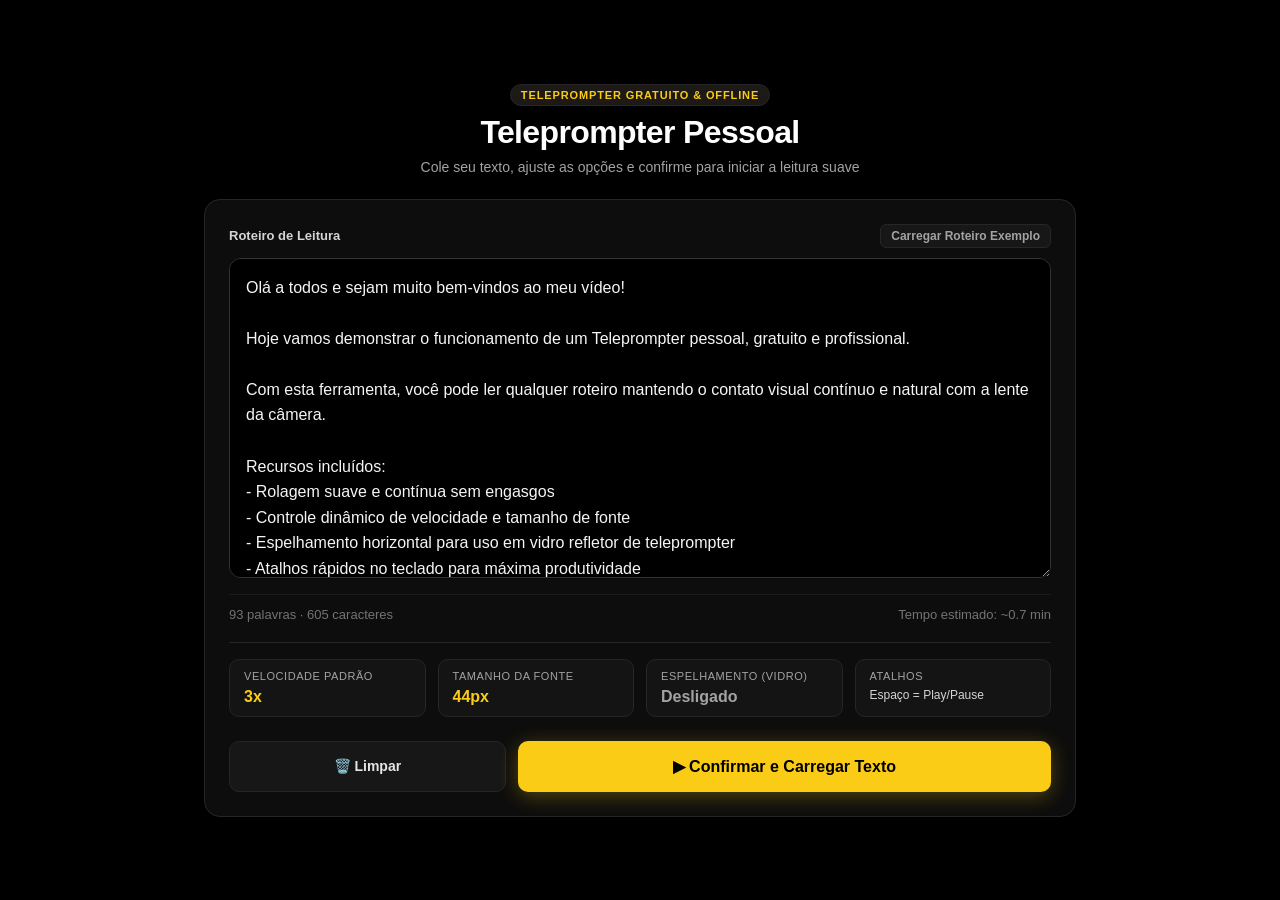
==== public/teleprompter.html @ 2d66cec2 "feat: initialize teleprompter application Set up the project structure, including React, Tailwind CS" ====
<!DOCTYPE html>
<html lang="pt-BR">
<head>
  <meta charset="UTF-8">
  <meta name="viewport" content="width=device-width, initial-scale=1.0">
  <title>Teleprompter Pessoal e Gratuito</title>
  <style>
    * {
      box-sizing: border-box;
      margin: 0;
      padding: 0;
    }
    body {
      background-color: #000000;
      color: #ffffff;
      font-family: -apple-system, BlinkMacSystemFont, "Segoe UI", Roboto, Helvetica, Arial, sans-serif;
      overflow-x: hidden;
      min-height: 100vh;
      -webkit-font-smoothing: antialiased;
      -moz-osx-font-smoothing: grayscale;
    }
    
    /* 1. Tela de Configuração */
    #setup-screen {
      display: flex;
      flex-direction: column;
      align-items: center;
      justify-content: center;
      min-height: 100vh;
      padding: 24px;
      max-width: 920px;
      margin: 0 auto;
    }
    .header-box {
      text-align: center;
      margin-bottom: 24px;
      width: 100%;
    }
    .badge {
      display: inline-block;
      font-size: 11px;
      letter-spacing: 0.08em;
      text-transform: uppercase;
      color: #facc15;
      font-weight: 700;
      margin-bottom: 8px;
      background: #1c1917;
      padding: 4px 10px;
      border-radius: 9999px;
      border: 1px solid #292524;
    }
    h1 {
      font-size: 32px;
      font-weight: 800;
      letter-spacing: -0.02em;
      margin-bottom: 8px;
      color: #ffffff;
    }
    p.subtitle {
      font-size: 14px;
      color: #a3a3a3;
    }
    .editor-card {
      width: 100%;
      background: #0d0d0d;
      border: 1px solid #262626;
      border-radius: 16px;
      padding: 24px;
      box-shadow: 0 20px 40px rgba(0,0,0,0.8);
    }
    .textarea-label-row {
      display: flex;
      justify-content: space-between;
      align-items: center;
      margin-bottom: 10px;
    }
    label {
      font-size: 13px;
      font-weight: 600;
      color: #d4d4d4;
    }
    .sample-btn {
      background: #171717;
      color: #a3a3a3;
      border: 1px solid #262626;
      padding: 4px 10px;
      border-radius: 6px;
      font-size: 12px;
      cursor: pointer;
    }
    .sample-btn:hover {
      color: #ffffff;
      background: #262626;
    }
    textarea {
      width: 100%;
      height: 320px;
      background: #000000;
      color: #f5f5f5;
      border: 1px solid #333333;
      border-radius: 12px;
      padding: 16px;
      font-size: 16px;
      line-height: 1.6;
      resize: vertical;
      outline: none;
      font-family: inherit;
    }
    textarea:focus {
      border-color: #facc15;
    }
    .meta-bar {
      display: flex;
      justify-content: space-between;
      align-items: center;
      margin-top: 12px;
      padding-top: 12px;
      border-top: 1px solid #1c1c1c;
      font-size: 13px;
      color: #737373;
    }
    .options-row {
      display: grid;
      grid-template-columns: repeat(auto-fit, minmax(180px, 1fr));
      gap: 12px;
      margin-top: 20px;
      padding-top: 16px;
      border-top: 1px solid #262626;
    }
    .opt-box {
      background: #141414;
      border: 1px solid #262626;
      border-radius: 10px;
      padding: 10px 14px;
      display: flex;
      flex-direction: column;
      gap: 6px;
    }
    .opt-label {
      font-size: 11px;
      color: #a3a3a3;
      text-transform: uppercase;
      letter-spacing: 0.05em;
    }
    .btn-row {
      display: flex;
      gap: 12px;
      margin-top: 24px;
      flex-wrap: wrap;
    }
    button {
      cursor: pointer;
      font-family: inherit;
      font-weight: 600;
      border-radius: 10px;
      transition: all 0.15s ease;
      display: inline-flex;
      align-items: center;
      justify-content: center;
      gap: 8px;
    }
    .btn-primary {
      background: #facc15;
      color: #000000;
      border: none;
      padding: 16px 32px;
      font-size: 16px;
      font-weight: 700;
      flex: 2;
      min-width: 240px;
      box-shadow: 0 4px 20px rgba(250, 204, 21, 0.3);
    }
    .btn-primary:hover {
      background: #eab308;
      transform: translateY(-1px);
    }
    .btn-secondary {
      background: #171717;
      color: #e5e5e5;
      border: 1px solid #262626;
      padding: 14px 20px;
      font-size: 14px;
      flex: 1;
    }
    .btn-secondary:hover {
      background: #262626;
      color: #ffffff;
    }

    /* 2. Tela de Leitura */
    #prompter-screen {
      display: none;
      position: fixed;
      inset: 0;
      background: #000000;
      overflow-y: scroll;
      overflow-x: hidden;
      scroll-behavior: auto;
    }
    #prompter-screen::-webkit-scrollbar {
      display: none;
    }
    #prompter-screen {
      -ms-overflow-style: none;
      scrollbar-width: none;
    }

    /* Conteúdo do Texto */
    #prompter-container {
      max-width: 840px;
      margin: 0 auto;
      padding: 38vh 24px 60vh 24px;
      transition: transform 0.2s ease;
      will-change: transform;
      text-align: center;
    }
    #prompter-text {
      white-space: pre-wrap;
      word-break: break-word;
      line-height: 1.6;
      font-weight: 700;
      color: #ffffff;
    }

    /* Espelhamento Horizontal */
    .mirror-x {
      transform: scaleX(-1);
    }

    /* Linha Guia de Olhar */
    #eye-guide {
      position: fixed;
      top: 36%;
      left: 0;
      right: 0;
      height: 48px;
      pointer-events: none;
      border-top: 2px dashed rgba(250, 204, 21, 0.4);
      border-bottom: 2px dashed rgba(250, 204, 21, 0.4);
      background: rgba(250, 204, 21, 0.05);
      z-index: 40;
      display: flex;
      align-items: center;
      justify-content: space-between;
      padding: 0 20px;
    }
    .guide-marker {
      color: #facc15;
      font-size: 18px;
      font-weight: 900;
      opacity: 0.85;
    }

    /* Painel de Controles HUD Flutuante */
    #hud-panel {
      position: fixed;
      bottom: 24px;
      left: 50%;
      transform: translateX(-50%);
      background: rgba(18, 18, 18, 0.94);
      backdrop-filter: blur(16px);
      border: 1px solid rgba(255, 255, 255, 0.15);
      border-radius: 9999px;
      padding: 8px 16px;
      display: flex;
      align-items: center;
      gap: 12px;
      z-index: 50;
      box-shadow: 0 16px 40px rgba(0, 0, 0, 0.85);
      transition: opacity 0.25s ease, transform 0.25s ease;
      max-width: 95vw;
      overflow-x: auto;
    }
    #hud-panel.hidden {
      opacity: 0;
      transform: translate(-50%, 60px);
      pointer-events: none;
    }

    .hud-btn {
      background: #262626;
      color: #ffffff;
      border: 1px solid #404040;
      padding: 8px 14px;
      border-radius: 9999px;
      font-size: 13px;
      font-weight: 600;
      white-space: nowrap;
    }
    .hud-btn:hover {
      background: #333333;
    }
    .hud-btn.active {
      background: #facc15;
      color: #000000;
      border-color: #facc15;
    }
    .hud-btn-main {
      background: #facc15;
      color: #000000;
      border: none;
      padding: 10px 22px;
      border-radius: 9999px;
      font-size: 15px;
      font-weight: 700;
      box-shadow: 0 2px 10px rgba(250, 204, 21, 0.3);
    }
    .hud-btn-main:hover {
      background: #eab308;
    }

    .control-group {
      display: flex;
      align-items: center;
      gap: 8px;
      padding: 0 8px;
      border-left: 1px solid #333333;
    }
    .control-label {
      font-size: 11px;
      text-transform: uppercase;
      letter-spacing: 0.05em;
      color: #a3a3a3;
      white-space: nowrap;
    }
    input[type=range] {
      accent-color: #facc15;
      cursor: pointer;
      height: 6px;
      border-radius: 3px;
      background: #333;
      outline: none;
    }
    .val-display {
      font-size: 12px;
      font-variant-numeric: tabular-nums;
      color: #facc15;
      font-weight: 700;
      min-width: 32px;
    }

    /* Top Utility Buttons */
    #exit-btn {
      position: fixed;
      top: 16px;
      left: 16px;
      background: rgba(23, 23, 23, 0.85);
      border: 1px solid rgba(255, 255, 255, 0.15);
      color: #ffffff;
      padding: 8px 16px;
      border-radius: 8px;
      font-size: 13px;
      z-index: 60;
      backdrop-filter: blur(8px);
    }
    #exit-btn:hover {
      background: #dc2626;
      border-color: #ef4444;
    }

    #toggle-hud-btn {
      position: fixed;
      top: 16px;
      right: 16px;
      background: rgba(23, 23, 23, 0.85);
      border: 1px solid rgba(255, 255, 255, 0.15);
      color: #ffffff;
      padding: 8px 14px;
      border-radius: 8px;
      font-size: 12px;
      z-index: 60;
      backdrop-filter: blur(8px);
    }
    #toggle-hud-btn:hover {
      background: rgba(38, 38, 38, 1);
    }

    /* Overlay Contagem */
    #countdown-overlay {
      position: fixed;
      inset: 0;
      background: rgba(0, 0, 0, 0.85);
      display: none;
      align-items: center;
      justify-content: center;
      z-index: 70;
      font-size: 130px;
      font-weight: 900;
      color: #facc15;
    }
  </style>
</head>
<body>

  <!-- 1. ETAPA DE CONFIGURAÇÃO / CONFIRMAÇÃO -->
  <div id="setup-screen">
    <div class="header-box">
      <span class="badge">Teleprompter Gratuito & Offline</span>
      <h1>Teleprompter Pessoal</h1>
      <p class="subtitle">Cole seu texto, ajuste as opções e confirme para iniciar a leitura suave</p>
    </div>

    <div class="editor-card">
      <div class="textarea-label-row">
        <label for="script-input">Roteiro de Leitura</label>
        <button id="btn-sample" class="sample-btn" type="button">Carregar Roteiro Exemplo</button>
      </div>

      <textarea id="script-input" placeholder="Digite ou cole aqui o seu roteiro..."></textarea>
      
      <div class="meta-bar">
        <span id="char-word-count">0 palavras · 0 caracteres</span>
        <span id="reading-time-est">Tempo estimado: ~0 min</span>
      </div>

      <div class="options-row">
        <div class="opt-box">
          <span class="opt-label">Velocidade Padrão</span>
          <span id="opt-speed-val" style="font-weight: 700; color: #facc15;">3x</span>
        </div>
        <div class="opt-box">
          <span class="opt-label">Tamanho da Fonte</span>
          <span id="opt-font-val" style="font-weight: 700; color: #facc15;">44px</span>
        </div>
        <div class="opt-box">
          <span class="opt-label">Espelhamento (Vidro)</span>
          <span id="opt-mirror-val" style="font-weight: 700; color: #a3a3a3;">Desligado</span>
        </div>
        <div class="opt-box">
          <span class="opt-label">Atalhos</span>
          <span style="font-size: 12px; color: #d4d4d4;">Espaço = Play/Pause</span>
        </div>
      </div>

      <div class="btn-row">
        <button id="btn-clear" class="btn-secondary" type="button">🗑️ Limpar</button>
        <button id="btn-confirm" class="btn-primary" type="button">▶ Confirmar e Carregar Texto</button>
      </div>
    </div>
  </div>

  <!-- 2. TELA DE LEITURA DO TELEPROMPTER -->
  <div id="prompter-screen">
    <button id="exit-btn" type="button">← Voltar / Editar</button>
    <button id="toggle-hud-btn" type="button">Ocultar Controles (H)</button>

    <!-- Linha de Guia / Olhar -->
    <div id="eye-guide">
      <span class="guide-marker">▶</span>
      <span class="guide-marker">◀</span>
    </div>

    <!-- Conteúdo do Roteiro -->
    <div id="prompter-container">
      <div id="prompter-text"></div>
    </div>

    <!-- HUD de Controles Flutuante -->
    <div id="hud-panel">
      <!-- Play/Pause -->
      <button id="hud-play-btn" class="hud-btn-main" type="button">▶ Iniciar (Espaço)</button>
      
      <!-- Reiniciar -->
      <button id="hud-restart-btn" class="hud-btn" type="button" title="Voltar ao início">↺ Reiniciar</button>

      <!-- Velocidade -->
      <div class="control-group">
        <span class="control-label">Velocidade</span>
        <input type="range" id="speed-slider" min="1" max="10" step="1" value="3">
        <span id="speed-val" class="val-display">3x</span>
      </div>

      <!-- Tamanho da Fonte -->
      <div class="control-group">
        <span class="control-label">Fonte</span>
        <input type="range" id="font-slider" min="24" max="96" step="2" value="44">
        <span id="font-val" class="val-display">44px</span>
      </div>

      <!-- Espelhar Horizontal -->
      <button id="hud-mirror-btn" class="hud-btn" type="button">⇄ Espelhar (M)</button>

      <!-- Cor do Texto -->
      <button id="hud-color-btn" class="hud-btn" type="button">🎨 Cor</button>

      <!-- Guia Visual -->
      <button id="hud-guide-btn" class="hud-btn active" type="button">👁 Guia</button>
    </div>
  </div>

  <!-- Countdown Overlay -->
  <div id="countdown-overlay">3</div>

  <script>
    // Estado da Aplicação
    const state = {
      isPlaying: false,
      speed: 3, // 1 a 10
      fontSize: 44,
      isMirrored: false,
      textColor: '#ffffff',
      showGuide: true,
      scrollAccumulator: 0,
      animationFrameId: null
    };

    // Elementos DOM
    const setupScreen = document.getElementById('setup-screen');
    const prompterScreen = document.getElementById('prompter-screen');
    const scriptInput = document.getElementById('script-input');
    const prompterText = document.getElementById('prompter-text');
    const prompterContainer = document.getElementById('prompter-container');
    const btnConfirm = document.getElementById('btn-confirm');
    const btnSample = document.getElementById('btn-sample');
    const btnClear = document.getElementById('btn-clear');
    const exitBtn = document.getElementById('exit-btn');
    const toggleHudBtn = document.getElementById('toggle-hud-btn');
    const hudPanel = document.getElementById('hud-panel');
    const hudPlayBtn = document.getElementById('hud-play-btn');
    const hudRestartBtn = document.getElementById('hud-restart-btn');
    const hudMirrorBtn = document.getElementById('hud-mirror-btn');
    const hudColorBtn = document.getElementById('hud-color-btn');
    const hudGuideBtn = document.getElementById('hud-guide-btn');
    const eyeGuide = document.getElementById('eye-guide');
    const speedSlider = document.getElementById('speed-slider');
    const speedVal = document.getElementById('speed-val');
    const fontSlider = document.getElementById('font-slider');
    const fontVal = document.getElementById('font-val');
    const charWordCount = document.getElementById('char-word-count');
    const readingTimeEst = document.getElementById('reading-time-est');
    const countdownOverlay = document.getElementById('countdown-overlay');

    // Texto de exemplo padrão
    const sampleScript = `Olá a todos e sejam muito bem-vindos ao meu vídeo!

Hoje vamos demonstrar o funcionamento de um Teleprompter pessoal, gratuito e profissional.

Com esta ferramenta, você pode ler qualquer roteiro mantendo o contato visual contínuo e natural com a lente da câmera.

Recursos incluídos:
- Rolagem suave e contínua sem engasgos
- Controle dinâmico de velocidade e tamanho de fonte
- Espelhamento horizontal para uso em vidro refletor de teleprompter
- Atalhos rápidos no teclado para máxima produtividade

Pressione Espaço para pausar ou continuar a qualquer momento!

Obrigado por assistir e boas gravações!`;

    scriptInput.value = sampleScript;
    updateCounts();

    function updateCounts() {
      const txt = scriptInput.value.trim();
      const words = txt ? txt.split(/\s+/).length : 0;
      const chars = txt.length;
      charWordCount.textContent = `${words} palavras · ${chars} caracteres`;
      const minutes = (words / 130).toFixed(1);
      readingTimeEst.textContent = `Tempo estimado: ~${minutes} min`;
    }

    scriptInput.addEventListener('input', updateCounts);

    btnSample.addEventListener('click', () => {
      scriptInput.value = sampleScript;
      updateCounts();
    });

    btnClear.addEventListener('click', () => {
      scriptInput.value = '';
      updateCounts();
      scriptInput.focus();
    });

    // 1. CONFIRMAÇÃO: A tela de leitura só deve ser ativada após clicar neste botão
    btnConfirm.addEventListener('click', () => {
      const text = scriptInput.value.trim();
      if (!text) {
        alert('Por favor, digite ou cole um roteiro antes de confirmar.');
        return;
      }
      prompterText.textContent = text;
      applyStyles();
      setupScreen.style.display = 'none';
      prompterScreen.style.display = 'block';
      prompterScreen.scrollTop = 0;
      state.scrollAccumulator = 0;
    });

    // Voltar para a tela de edição
    exitBtn.addEventListener('click', () => {
      pausePrompter();
      prompterScreen.style.display = 'none';
      setupScreen.style.display = 'flex';
    });

    // Alternar exibição do HUD
    toggleHudBtn.addEventListener('click', () => {
      hudPanel.classList.toggle('hidden');
      toggleHudBtn.textContent = hudPanel.classList.contains('hidden') ? 'Mostrar Controles (H)' : 'Ocultar Controles (H)';
    });

    // 2. CONTROLES DE REPRODUÇÃO (Play / Pause)
    function togglePlay() {
      if (state.isPlaying) {
        pausePrompter();
      } else {
        startPrompterWithCountdown();
      }
    }

    function startPrompterWithCountdown() {
      countdownOverlay.style.display = 'flex';
      let count = 3;
      countdownOverlay.textContent = count;
      
      const timer = setInterval(() => {
        count--;
        if (count > 0) {
          countdownOverlay.textContent = count;
        } else {
          clearInterval(timer);
          countdownOverlay.style.display = 'none';
          playPrompter();
        }
      }, 700);
    }

    function playPrompter() {
      state.isPlaying = true;
      hudPlayBtn.textContent = '⏸ Pausar (Espaço)';
      hudPlayBtn.style.background = '#ef4444';
      hudPlayBtn.style.color = '#ffffff';

      let lastTime = performance.now();
      
      function scrollStep(currentTime) {
        if (!state.isPlaying) return;
        const delta = (currentTime - lastTime) / 1000;
        lastTime = currentTime;

        // Velocidade suave em pixels por segundo
        const pixelsPerSecond = state.speed * 28;
        state.scrollAccumulator += pixelsPerSecond * delta;

        if (state.scrollAccumulator >= 1) {
          const toScroll = Math.floor(state.scrollAccumulator);
          prompterScreen.scrollTop += toScroll;
          state.scrollAccumulator -= toScroll;
        }

        // Verifica se chegou ao fim da página
        if (prompterScreen.scrollTop + prompterScreen.clientHeight >= prompterScreen.scrollHeight - 5) {
          pausePrompter();
          return;
        }

        state.animationFrameId = requestAnimationFrame(scrollStep);
      }

      state.animationFrameId = requestAnimationFrame(scrollStep);
    }

    function pausePrompter() {
      state.isPlaying = false;
      if (state.animationFrameId) {
        cancelAnimationFrame(state.animationFrameId);
      }
      hudPlayBtn.textContent = '▶ Iniciar (Espaço)';
      hudPlayBtn.style.background = '#facc15';
      hudPlayBtn.style.color = '#000000';
    }

    hudPlayBtn.addEventListener('click', togglePlay);

    // Botão Reiniciar
    hudRestartBtn.addEventListener('click', () => {
      pausePrompter();
      prompterScreen.scrollTop = 0;
      state.scrollAccumulator = 0;
    });

    // Slider de Velocidade
    speedSlider.addEventListener('input', (e) => {
      state.speed = parseInt(e.target.value, 10);
      speedVal.textContent = state.speed + 'x';
    });

    // Slider de Tamanho da Fonte
    fontSlider.addEventListener('input', (e) => {
      state.fontSize = parseInt(e.target.value, 10);
      fontVal.textContent = state.fontSize + 'px';
      prompterText.style.fontSize = state.fontSize + 'px';
    });

    // 3. RECURSO DE ESPELHAMENTO
    function toggleMirror() {
      state.isMirrored = !state.isMirrored;
      applyMirror();
    }

    function applyMirror() {
      if (state.isMirrored) {
        prompterContainer.classList.add('mirror-x');
        hudMirrorBtn.classList.add('active');
        document.getElementById('opt-mirror-val').textContent = 'Ligado';
        document.getElementById('opt-mirror-val').style.color = '#facc15';
      } else {
        prompterContainer.classList.remove('mirror-x');
        hudMirrorBtn.classList.remove('active');
        document.getElementById('opt-mirror-val').textContent = 'Desligado';
        document.getElementById('opt-mirror-val').style.color = '#a3a3a3';
      }
    }

    hudMirrorBtn.addEventListener('click', toggleMirror);

    // Alternar Cores de Alto Contraste
    const colors = ['#ffffff', '#facc15', '#4ade80', '#38bdf8'];
    let colorIdx = 0;
    hudColorBtn.addEventListener('click', () => {
      colorIdx = (colorIdx + 1) % colors.length;
      state.textColor = colors[colorIdx];
      prompterText.style.color = state.textColor;
    });

    // Alternar Guia Visual de Olhar
    hudGuideBtn.addEventListener('click', () => {
      state.showGuide = !state.showGuide;
      eyeGuide.style.display = state.showGuide ? 'flex' : 'none';
      hudGuideBtn.classList.toggle('active', state.showGuide);
    });

    function applyStyles() {
      prompterText.style.fontSize = state.fontSize + 'px';
      prompterText.style.color = state.textColor;
      applyMirror();
    }

    // Atalhos de Teclado
    window.addEventListener('keydown', (e) => {
      if (prompterScreen.style.display === 'block') {
        if (e.code === 'Space') {
          e.preventDefault();
          togglePlay();
        } else if (e.code === 'KeyM') {
          e.preventDefault();
          toggleMirror();
        } else if (e.code === 'KeyR' || e.code === 'Home') {
          e.preventDefault();
          pausePrompter();
          prompterScreen.scrollTop = 0;
        } else if (e.code === 'ArrowUp') {
          e.preventDefault();
          if (state.speed < 10) {
            state.speed++;
            speedSlider.value = state.speed;
            speedVal.textContent = state.speed + 'x';
          }
        } else if (e.code === 'ArrowDown') {
          e.preventDefault();
          if (state.speed > 1) {
            state.speed--;
            speedSlider.value = state.speed;
            speedVal.textContent = state.speed + 'x';
          }
        } else if (e.code === 'KeyH') {
          e.preventDefault();
          hudPanel.classList.toggle('hidden');
          toggleHudBtn.textContent = hudPanel.classList.contains('hidden') ? 'Mostrar Controles (H)' : 'Ocultar Controles (H)';
        } else if (e.code === 'Escape') {
          e.preventDefault();
          pausePrompter();
          prompterScreen.style.display = 'none';
          setupScreen.style.display = 'flex';
        }
      }
    });
  </script>
</body>
</html>
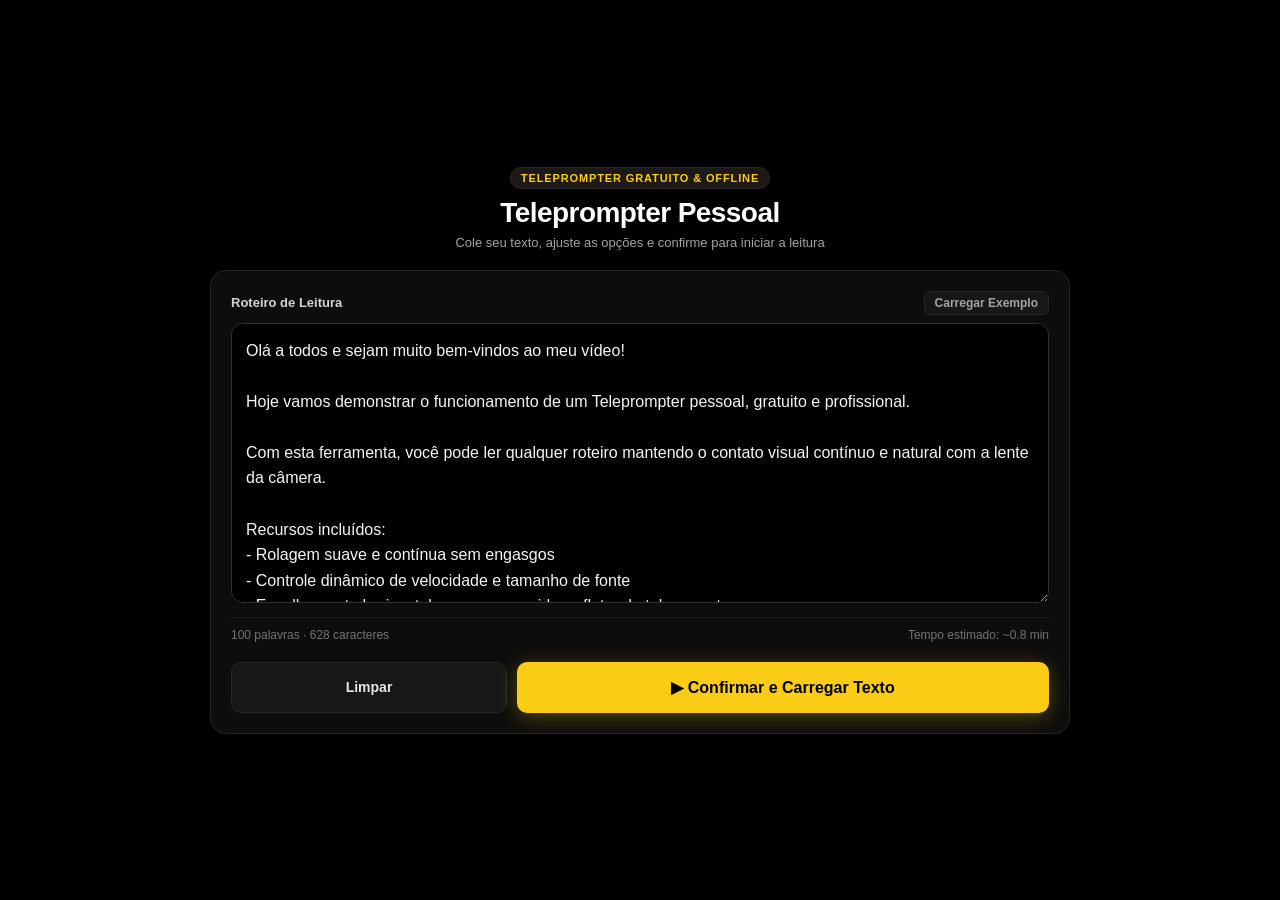
==== commit 0453f9c9: "perf: improve mobile responsiveness and scrolling Optimize touch interactions, stabilize mobile view" ====
--- a/public/teleprompter.html
+++ b/public/teleprompter.html
@@ -2,38 +2,39 @@
 <html lang="pt-BR">
 <head>
   <meta charset="UTF-8">
-  <meta name="viewport" content="width=device-width, initial-scale=1.0">
+  <meta name="viewport" content="width=device-width, initial-scale=1.0, maximum-scale=1.0, user-scalable=no">
   <title>Teleprompter Pessoal e Gratuito</title>
   <style>
     * {
       box-sizing: border-box;
       margin: 0;
       padding: 0;
-    }
-    body {
+      -webkit-tap-highlight-color: transparent;
+    }
+    body, html {
       background-color: #000000;
       color: #ffffff;
       font-family: -apple-system, BlinkMacSystemFont, "Segoe UI", Roboto, Helvetica, Arial, sans-serif;
       overflow-x: hidden;
-      min-height: 100vh;
+      height: 100%;
+      touch-action: manipulation;
       -webkit-font-smoothing: antialiased;
-      -moz-osx-font-smoothing: grayscale;
     }
     
-    /* 1. Tela de Configuração */
+    /* Config Screen */
     #setup-screen {
       display: flex;
       flex-direction: column;
       align-items: center;
       justify-content: center;
       min-height: 100vh;
-      padding: 24px;
-      max-width: 920px;
+      padding: 20px;
+      max-width: 900px;
       margin: 0 auto;
     }
     .header-box {
       text-align: center;
-      margin-bottom: 24px;
+      margin-bottom: 20px;
       width: 100%;
     }
     .badge {
@@ -50,14 +51,14 @@
       border: 1px solid #292524;
     }
     h1 {
-      font-size: 32px;
+      font-size: 28px;
       font-weight: 800;
       letter-spacing: -0.02em;
-      margin-bottom: 8px;
+      margin-bottom: 6px;
       color: #ffffff;
     }
     p.subtitle {
-      font-size: 14px;
+      font-size: 13px;
       color: #a3a3a3;
     }
     .editor-card {
@@ -65,14 +66,14 @@
       background: #0d0d0d;
       border: 1px solid #262626;
       border-radius: 16px;
-      padding: 24px;
+      padding: 20px;
       box-shadow: 0 20px 40px rgba(0,0,0,0.8);
     }
     .textarea-label-row {
       display: flex;
       justify-content: space-between;
       align-items: center;
-      margin-bottom: 10px;
+      margin-bottom: 8px;
     }
     label {
       font-size: 13px;
@@ -94,12 +95,12 @@
     }
     textarea {
       width: 100%;
-      height: 320px;
+      height: 280px;
       background: #000000;
       color: #f5f5f5;
       border: 1px solid #333333;
       border-radius: 12px;
-      padding: 16px;
+      padding: 14px;
       font-size: 16px;
       line-height: 1.6;
       resize: vertical;
@@ -113,39 +114,16 @@
       display: flex;
       justify-content: space-between;
       align-items: center;
-      margin-top: 12px;
-      padding-top: 12px;
+      margin-top: 10px;
+      padding-top: 10px;
       border-top: 1px solid #1c1c1c;
-      font-size: 13px;
+      font-size: 12px;
       color: #737373;
-    }
-    .options-row {
-      display: grid;
-      grid-template-columns: repeat(auto-fit, minmax(180px, 1fr));
-      gap: 12px;
-      margin-top: 20px;
-      padding-top: 16px;
-      border-top: 1px solid #262626;
-    }
-    .opt-box {
-      background: #141414;
-      border: 1px solid #262626;
-      border-radius: 10px;
-      padding: 10px 14px;
-      display: flex;
-      flex-direction: column;
-      gap: 6px;
-    }
-    .opt-label {
-      font-size: 11px;
-      color: #a3a3a3;
-      text-transform: uppercase;
-      letter-spacing: 0.05em;
     }
     .btn-row {
       display: flex;
-      gap: 12px;
-      margin-top: 24px;
+      gap: 10px;
+      margin-top: 20px;
       flex-wrap: wrap;
     }
     button {
@@ -158,36 +136,34 @@
       align-items: center;
       justify-content: center;
       gap: 8px;
+      user-select: none;
+      touch-action: manipulation;
     }
     .btn-primary {
       background: #facc15;
       color: #000000;
       border: none;
-      padding: 16px 32px;
+      padding: 16px 28px;
       font-size: 16px;
       font-weight: 700;
       flex: 2;
-      min-width: 240px;
+      min-width: 200px;
       box-shadow: 0 4px 20px rgba(250, 204, 21, 0.3);
     }
-    .btn-primary:hover {
+    .btn-primary:active {
+      transform: scale(0.98);
       background: #eab308;
-      transform: translateY(-1px);
     }
     .btn-secondary {
       background: #171717;
       color: #e5e5e5;
       border: 1px solid #262626;
-      padding: 14px 20px;
+      padding: 14px 18px;
       font-size: 14px;
       flex: 1;
     }
-    .btn-secondary:hover {
-      background: #262626;
-      color: #ffffff;
-    }
-
-    /* 2. Tela de Leitura */
+
+    /* Reading Screen */
     #prompter-screen {
       display: none;
       position: fixed;
@@ -195,7 +171,11 @@
       background: #000000;
       overflow-y: scroll;
       overflow-x: hidden;
-      scroll-behavior: auto;
+      scroll-behavior: auto !important;
+      -webkit-overflow-scrolling: touch;
+      overscroll-behavior-y: contain;
+      touch-action: pan-y;
+      z-index: 10;
     }
     #prompter-screen::-webkit-scrollbar {
       display: none;
@@ -205,14 +185,15 @@
       scrollbar-width: none;
     }
 
-    /* Conteúdo do Texto */
+    /* Reading Content */
     #prompter-container {
-      max-width: 840px;
+      max-width: 820px;
       margin: 0 auto;
-      padding: 38vh 24px 60vh 24px;
+      padding: 35vh 20px 100vh 20px;
+      min-height: 150vh;
+      text-align: center;
       transition: transform 0.2s ease;
       will-change: transform;
-      text-align: center;
     }
     #prompter-text {
       white-space: pre-wrap;
@@ -220,54 +201,72 @@
       line-height: 1.6;
       font-weight: 700;
       color: #ffffff;
-    }
-
-    /* Espelhamento Horizontal */
+      font-size: 44px;
+    }
+
+    /* Mirroring */
     .mirror-x {
       transform: scaleX(-1);
     }
 
-    /* Linha Guia de Olhar */
+    /* Eye Line Guide */
     #eye-guide {
       position: fixed;
-      top: 36%;
+      top: 35%;
       left: 0;
       right: 0;
-      height: 48px;
+      height: 44px;
       pointer-events: none;
       border-top: 2px dashed rgba(250, 204, 21, 0.4);
       border-bottom: 2px dashed rgba(250, 204, 21, 0.4);
       background: rgba(250, 204, 21, 0.05);
-      z-index: 40;
+      z-index: 30;
       display: flex;
       align-items: center;
       justify-content: space-between;
-      padding: 0 20px;
+      padding: 0 16px;
     }
     .guide-marker {
       color: #facc15;
       font-size: 18px;
       font-weight: 900;
-      opacity: 0.85;
-    }
-
-    /* Painel de Controles HUD Flutuante */
+      opacity: 0.8;
+    }
+
+    /* Mobile Quick Tap Hint */
+    #tap-hint {
+      position: fixed;
+      top: 60px;
+      left: 50%;
+      transform: translateX(-50%);
+      background: rgba(23, 23, 23, 0.7);
+      backdrop-filter: blur(8px);
+      padding: 4px 12px;
+      border-radius: 9999px;
+      font-size: 11px;
+      color: #a3a3a3;
+      pointer-events: none;
+      z-index: 40;
+      transition: opacity 0.5s ease;
+    }
+
+    /* HUD Bar */
     #hud-panel {
       position: fixed;
-      bottom: 24px;
+      bottom: max(16px, env(safe-area-inset-bottom, 16px));
       left: 50%;
       transform: translateX(-50%);
-      background: rgba(18, 18, 18, 0.94);
+      background: rgba(20, 20, 20, 0.95);
       backdrop-filter: blur(16px);
       border: 1px solid rgba(255, 255, 255, 0.15);
       border-radius: 9999px;
-      padding: 8px 16px;
+      padding: 6px 12px;
       display: flex;
       align-items: center;
-      gap: 12px;
+      gap: 8px;
       z-index: 50;
-      box-shadow: 0 16px 40px rgba(0, 0, 0, 0.85);
-      transition: opacity 0.25s ease, transform 0.25s ease;
+      box-shadow: 0 16px 40px rgba(0, 0, 0, 0.9);
+      transition: opacity 0.2s ease, transform 0.2s ease;
       max-width: 95vw;
       overflow-x: auto;
     }
@@ -281,13 +280,14 @@
       background: #262626;
       color: #ffffff;
       border: 1px solid #404040;
-      padding: 8px 14px;
+      padding: 8px 12px;
       border-radius: 9999px;
-      font-size: 13px;
+      font-size: 12px;
       font-weight: 600;
       white-space: nowrap;
-    }
-    .hud-btn:hover {
+      min-height: 40px;
+    }
+    .hud-btn:active {
       background: #333333;
     }
     .hud-btn.active {
@@ -299,22 +299,23 @@
       background: #facc15;
       color: #000000;
       border: none;
-      padding: 10px 22px;
+      padding: 10px 20px;
       border-radius: 9999px;
-      font-size: 15px;
+      font-size: 14px;
       font-weight: 700;
+      min-height: 42px;
       box-shadow: 0 2px 10px rgba(250, 204, 21, 0.3);
     }
-    .hud-btn-main:hover {
-      background: #eab308;
+    .hud-btn-main:active {
+      transform: scale(0.96);
     }
 
     .control-group {
       display: flex;
       align-items: center;
-      gap: 8px;
-      padding: 0 8px;
-      border-left: 1px solid #333333;
+      gap: 6px;
+      padding: 0 6px;
+      border-left: 1px solid #333;
     }
     .control-label {
       font-size: 11px;
@@ -330,38 +331,20 @@
       border-radius: 3px;
       background: #333;
       outline: none;
+      width: 70px;
     }
     .val-display {
-      font-size: 12px;
+      font-size: 11px;
       font-variant-numeric: tabular-nums;
       color: #facc15;
       font-weight: 700;
-      min-width: 32px;
-    }
-
-    /* Top Utility Buttons */
+      min-width: 26px;
+    }
+
     #exit-btn {
       position: fixed;
-      top: 16px;
-      left: 16px;
-      background: rgba(23, 23, 23, 0.85);
-      border: 1px solid rgba(255, 255, 255, 0.15);
-      color: #ffffff;
-      padding: 8px 16px;
-      border-radius: 8px;
-      font-size: 13px;
-      z-index: 60;
-      backdrop-filter: blur(8px);
-    }
-    #exit-btn:hover {
-      background: #dc2626;
-      border-color: #ef4444;
-    }
-
-    #toggle-hud-btn {
-      position: fixed;
-      top: 16px;
-      right: 16px;
+      top: max(12px, env(safe-area-inset-top, 12px));
+      left: 14px;
       background: rgba(23, 23, 23, 0.85);
       border: 1px solid rgba(255, 255, 255, 0.15);
       color: #ffffff;
@@ -371,39 +354,36 @@
       z-index: 60;
       backdrop-filter: blur(8px);
     }
-    #toggle-hud-btn:hover {
-      background: rgba(38, 38, 38, 1);
-    }
-
-    /* Overlay Contagem */
-    #countdown-overlay {
+
+    #toggle-hud-btn {
       position: fixed;
-      inset: 0;
-      background: rgba(0, 0, 0, 0.85);
-      display: none;
-      align-items: center;
-      justify-content: center;
-      z-index: 70;
-      font-size: 130px;
-      font-weight: 900;
-      color: #facc15;
+      top: max(12px, env(safe-area-inset-top, 12px));
+      right: 14px;
+      background: rgba(23, 23, 23, 0.85);
+      border: 1px solid rgba(255, 255, 255, 0.15);
+      color: #ffffff;
+      padding: 8px 12px;
+      border-radius: 8px;
+      font-size: 11px;
+      z-index: 60;
+      backdrop-filter: blur(8px);
     }
   </style>
 </head>
 <body>
 
-  <!-- 1. ETAPA DE CONFIGURAÇÃO / CONFIRMAÇÃO -->
+  <!-- CONFIG SCREEN -->
   <div id="setup-screen">
     <div class="header-box">
       <span class="badge">Teleprompter Gratuito & Offline</span>
       <h1>Teleprompter Pessoal</h1>
-      <p class="subtitle">Cole seu texto, ajuste as opções e confirme para iniciar a leitura suave</p>
+      <p class="subtitle">Cole seu texto, ajuste as opções e confirme para iniciar a leitura</p>
     </div>
 
     <div class="editor-card">
       <div class="textarea-label-row">
         <label for="script-input">Roteiro de Leitura</label>
-        <button id="btn-sample" class="sample-btn" type="button">Carregar Roteiro Exemplo</button>
+        <button id="btn-sample" class="sample-btn" type="button">Carregar Exemplo</button>
       </div>
 
       <textarea id="script-input" placeholder="Digite ou cole aqui o seu roteiro..."></textarea>
@@ -413,98 +393,63 @@
         <span id="reading-time-est">Tempo estimado: ~0 min</span>
       </div>
 
-      <div class="options-row">
-        <div class="opt-box">
-          <span class="opt-label">Velocidade Padrão</span>
-          <span id="opt-speed-val" style="font-weight: 700; color: #facc15;">3x</span>
-        </div>
-        <div class="opt-box">
-          <span class="opt-label">Tamanho da Fonte</span>
-          <span id="opt-font-val" style="font-weight: 700; color: #facc15;">44px</span>
-        </div>
-        <div class="opt-box">
-          <span class="opt-label">Espelhamento (Vidro)</span>
-          <span id="opt-mirror-val" style="font-weight: 700; color: #a3a3a3;">Desligado</span>
-        </div>
-        <div class="opt-box">
-          <span class="opt-label">Atalhos</span>
-          <span style="font-size: 12px; color: #d4d4d4;">Espaço = Play/Pause</span>
-        </div>
-      </div>
-
       <div class="btn-row">
-        <button id="btn-clear" class="btn-secondary" type="button">🗑️ Limpar</button>
+        <button id="btn-clear" class="btn-secondary" type="button">Limpar</button>
         <button id="btn-confirm" class="btn-primary" type="button">▶ Confirmar e Carregar Texto</button>
       </div>
     </div>
   </div>
 
-  <!-- 2. TELA DE LEITURA DO TELEPROMPTER -->
+  <!-- READING SCREEN -->
   <div id="prompter-screen">
-    <button id="exit-btn" type="button">← Voltar / Editar</button>
-    <button id="toggle-hud-btn" type="button">Ocultar Controles (H)</button>
-
-    <!-- Linha de Guia / Olhar -->
+    <button id="exit-btn" type="button">← Voltar</button>
+    <button id="toggle-hud-btn" type="button">Controles (H)</button>
+    <div id="tap-hint">Toque na tela para Pausar/Iniciar</div>
+
     <div id="eye-guide">
       <span class="guide-marker">▶</span>
       <span class="guide-marker">◀</span>
     </div>
 
-    <!-- Conteúdo do Roteiro -->
     <div id="prompter-container">
       <div id="prompter-text"></div>
     </div>
 
-    <!-- HUD de Controles Flutuante -->
     <div id="hud-panel">
-      <!-- Play/Pause -->
-      <button id="hud-play-btn" class="hud-btn-main" type="button">▶ Iniciar (Espaço)</button>
-      
-      <!-- Reiniciar -->
-      <button id="hud-restart-btn" class="hud-btn" type="button" title="Voltar ao início">↺ Reiniciar</button>
-
-      <!-- Velocidade -->
+      <button id="hud-play-btn" class="hud-btn-main" type="button">▶ Iniciar</button>
+      <button id="hud-restart-btn" class="hud-btn" type="button">↺ Início</button>
+
       <div class="control-group">
         <span class="control-label">Velocidade</span>
         <input type="range" id="speed-slider" min="1" max="10" step="1" value="3">
         <span id="speed-val" class="val-display">3x</span>
       </div>
 
-      <!-- Tamanho da Fonte -->
       <div class="control-group">
         <span class="control-label">Fonte</span>
         <input type="range" id="font-slider" min="24" max="96" step="2" value="44">
         <span id="font-val" class="val-display">44px</span>
       </div>
 
-      <!-- Espelhar Horizontal -->
-      <button id="hud-mirror-btn" class="hud-btn" type="button">⇄ Espelhar (M)</button>
-
-      <!-- Cor do Texto -->
+      <button id="hud-mirror-btn" class="hud-btn" type="button">⇄ Espelho</button>
       <button id="hud-color-btn" class="hud-btn" type="button">🎨 Cor</button>
-
-      <!-- Guia Visual -->
       <button id="hud-guide-btn" class="hud-btn active" type="button">👁 Guia</button>
     </div>
   </div>
 
-  <!-- Countdown Overlay -->
-  <div id="countdown-overlay">3</div>
-
   <script>
-    // Estado da Aplicação
     const state = {
       isPlaying: false,
-      speed: 3, // 1 a 10
+      speed: 3,
       fontSize: 44,
       isMirrored: false,
       textColor: '#ffffff',
       showGuide: true,
       scrollAccumulator: 0,
-      animationFrameId: null
+      animationFrameId: null,
+      wakeLock: null
     };
 
-    // Elementos DOM
     const setupScreen = document.getElementById('setup-screen');
     const prompterScreen = document.getElementById('prompter-screen');
     const scriptInput = document.getElementById('script-input');
@@ -528,9 +473,8 @@
     const fontVal = document.getElementById('font-val');
     const charWordCount = document.getElementById('char-word-count');
     const readingTimeEst = document.getElementById('reading-time-est');
-    const countdownOverlay = document.getElementById('countdown-overlay');
-
-    // Texto de exemplo padrão
+    const tapHint = document.getElementById('tap-hint');
+
     const sampleScript = `Olá a todos e sejam muito bem-vindos ao meu vídeo!
 
 Hoje vamos demonstrar o funcionamento de um Teleprompter pessoal, gratuito e profissional.
@@ -541,9 +485,9 @@
 - Rolagem suave e contínua sem engasgos
 - Controle dinâmico de velocidade e tamanho de fonte
 - Espelhamento horizontal para uso em vidro refletor de teleprompter
-- Atalhos rápidos no teclado para máxima produtividade
-
-Pressione Espaço para pausar ou continuar a qualquer momento!
+- Atalhos rápidos no teclado e toque na tela para Play/Pause
+
+Toque na tela ou pressione Espaço para pausar ou continuar a qualquer momento!
 
 Obrigado por assistir e boas gravações!`;
 
@@ -554,29 +498,36 @@
       const txt = scriptInput.value.trim();
       const words = txt ? txt.split(/\s+/).length : 0;
       const chars = txt.length;
-      charWordCount.textContent = `${words} palavras · ${chars} caracteres`;
+      charWordCount.textContent = words + ' palavras · ' + chars + ' caracteres';
       const minutes = (words / 130).toFixed(1);
-      readingTimeEst.textContent = `Tempo estimado: ~${minutes} min`;
+      readingTimeEst.textContent = 'Tempo estimado: ~' + minutes + ' min';
     }
 
     scriptInput.addEventListener('input', updateCounts);
-
-    btnSample.addEventListener('click', () => {
-      scriptInput.value = sampleScript;
-      updateCounts();
-    });
-
-    btnClear.addEventListener('click', () => {
-      scriptInput.value = '';
-      updateCounts();
-      scriptInput.focus();
-    });
-
-    // 1. CONFIRMAÇÃO: A tela de leitura só deve ser ativada após clicar neste botão
+    btnSample.addEventListener('click', () => { scriptInput.value = sampleScript; updateCounts(); });
+    btnClear.addEventListener('click', () => { scriptInput.value = ''; updateCounts(); scriptInput.focus(); });
+
+    // Request wake lock to prevent mobile screen sleeping
+    async function requestWakeLock() {
+      try {
+        if ('wakeLock' in navigator) {
+          state.wakeLock = await navigator.wakeLock.request('screen');
+        }
+      } catch (err) {}
+    }
+
+    function releaseWakeLock() {
+      if (state.wakeLock) {
+        state.wakeLock.release().catch(() => {});
+        state.wakeLock = null;
+      }
+    }
+
+    // Confirmation
     btnConfirm.addEventListener('click', () => {
       const text = scriptInput.value.trim();
       if (!text) {
-        alert('Por favor, digite ou cole um roteiro antes de confirmar.');
+        alert('Por favor, digite ou cole um roteiro antes de continuar.');
         return;
       }
       prompterText.textContent = text;
@@ -585,63 +536,62 @@
       prompterScreen.style.display = 'block';
       prompterScreen.scrollTop = 0;
       state.scrollAccumulator = 0;
-    });
-
-    // Voltar para a tela de edição
+      
+      // Auto hide hint after 4s
+      setTimeout(() => {
+        if (tapHint) tapHint.style.opacity = '0';
+      }, 4000);
+    });
+
     exitBtn.addEventListener('click', () => {
       pausePrompter();
       prompterScreen.style.display = 'none';
       setupScreen.style.display = 'flex';
     });
 
-    // Alternar exibição do HUD
     toggleHudBtn.addEventListener('click', () => {
       hudPanel.classList.toggle('hidden');
-      toggleHudBtn.textContent = hudPanel.classList.contains('hidden') ? 'Mostrar Controles (H)' : 'Ocultar Controles (H)';
-    });
-
-    // 2. CONTROLES DE REPRODUÇÃO (Play / Pause)
+    });
+
+    // Tap anywhere on the reading viewport to Play / Pause (Mobile Friendly!)
+    prompterScreen.addEventListener('click', (e) => {
+      if (e.target.closest('#hud-panel, #exit-btn, #toggle-hud-btn')) {
+        return;
+      }
+      togglePlay();
+    });
+
+    // Play / Pause Logic
     function togglePlay() {
       if (state.isPlaying) {
         pausePrompter();
       } else {
-        startPrompterWithCountdown();
+        playPrompter();
       }
     }
 
-    function startPrompterWithCountdown() {
-      countdownOverlay.style.display = 'flex';
-      let count = 3;
-      countdownOverlay.textContent = count;
-      
-      const timer = setInterval(() => {
-        count--;
-        if (count > 0) {
-          countdownOverlay.textContent = count;
-        } else {
-          clearInterval(timer);
-          countdownOverlay.style.display = 'none';
-          playPrompter();
-        }
-      }, 700);
-    }
-
     function playPrompter() {
+      if (state.isPlaying) return;
       state.isPlaying = true;
-      hudPlayBtn.textContent = '⏸ Pausar (Espaço)';
+      requestWakeLock();
+
+      hudPlayBtn.textContent = '⏸ Pausar';
       hudPlayBtn.style.background = '#ef4444';
       hudPlayBtn.style.color = '#ffffff';
 
       let lastTime = performance.now();
-      
-      function scrollStep(currentTime) {
+
+      function scrollLoop(currentTime) {
         if (!state.isPlaying) return;
         const delta = (currentTime - lastTime) / 1000;
         lastTime = currentTime;
 
-        // Velocidade suave em pixels por segundo
-        const pixelsPerSecond = state.speed * 28;
-        state.scrollAccumulator += pixelsPerSecond * delta;
+        // Clamp delta to prevent huge jumps on tab switch / lag spike
+        const safeDelta = Math.min(delta, 0.05);
+
+        // Pixels per second calculation
+        const pxPerSec = state.speed * 26 + 10;
+        state.scrollAccumulator += pxPerSec * safeDelta;
 
         if (state.scrollAccumulator >= 1) {
           const toScroll = Math.floor(state.scrollAccumulator);
@@ -649,51 +599,54 @@
           state.scrollAccumulator -= toScroll;
         }
 
-        // Verifica se chegou ao fim da página
-        if (prompterScreen.scrollTop + prompterScreen.clientHeight >= prompterScreen.scrollHeight - 5) {
+        // Check if reached bottom ONLY if we actually have room to scroll AND scrolled past 50px
+        const maxScroll = prompterScreen.scrollHeight - prompterScreen.clientHeight;
+        if (maxScroll > 60 && prompterScreen.scrollTop >= maxScroll - 6) {
           pausePrompter();
           return;
         }
 
-        state.animationFrameId = requestAnimationFrame(scrollStep);
+        state.animationFrameId = requestAnimationFrame(scrollLoop);
       }
 
-      state.animationFrameId = requestAnimationFrame(scrollStep);
+      state.animationFrameId = requestAnimationFrame(scrollLoop);
     }
 
     function pausePrompter() {
       state.isPlaying = false;
+      releaseWakeLock();
       if (state.animationFrameId) {
         cancelAnimationFrame(state.animationFrameId);
+        state.animationFrameId = null;
       }
-      hudPlayBtn.textContent = '▶ Iniciar (Espaço)';
+      hudPlayBtn.textContent = '▶ Iniciar';
       hudPlayBtn.style.background = '#facc15';
       hudPlayBtn.style.color = '#000000';
     }
 
-    hudPlayBtn.addEventListener('click', togglePlay);
-
-    // Botão Reiniciar
-    hudRestartBtn.addEventListener('click', () => {
+    hudPlayBtn.addEventListener('click', (e) => {
+      e.stopPropagation();
+      togglePlay();
+    });
+
+    hudRestartBtn.addEventListener('click', (e) => {
+      e.stopPropagation();
       pausePrompter();
       prompterScreen.scrollTop = 0;
       state.scrollAccumulator = 0;
     });
 
-    // Slider de Velocidade
     speedSlider.addEventListener('input', (e) => {
       state.speed = parseInt(e.target.value, 10);
       speedVal.textContent = state.speed + 'x';
     });
 
-    // Slider de Tamanho da Fonte
     fontSlider.addEventListener('input', (e) => {
       state.fontSize = parseInt(e.target.value, 10);
       fontVal.textContent = state.fontSize + 'px';
       prompterText.style.fontSize = state.fontSize + 'px';
     });
 
-    // 3. RECURSO DE ESPELHAMENTO
     function toggleMirror() {
       state.isMirrored = !state.isMirrored;
       applyMirror();
@@ -703,29 +656,28 @@
       if (state.isMirrored) {
         prompterContainer.classList.add('mirror-x');
         hudMirrorBtn.classList.add('active');
-        document.getElementById('opt-mirror-val').textContent = 'Ligado';
-        document.getElementById('opt-mirror-val').style.color = '#facc15';
       } else {
         prompterContainer.classList.remove('mirror-x');
         hudMirrorBtn.classList.remove('active');
-        document.getElementById('opt-mirror-val').textContent = 'Desligado';
-        document.getElementById('opt-mirror-val').style.color = '#a3a3a3';
       }
     }
 
-    hudMirrorBtn.addEventListener('click', toggleMirror);
-
-    // Alternar Cores de Alto Contraste
+    hudMirrorBtn.addEventListener('click', (e) => {
+      e.stopPropagation();
+      toggleMirror();
+    });
+
     const colors = ['#ffffff', '#facc15', '#4ade80', '#38bdf8'];
     let colorIdx = 0;
-    hudColorBtn.addEventListener('click', () => {
+    hudColorBtn.addEventListener('click', (e) => {
+      e.stopPropagation();
       colorIdx = (colorIdx + 1) % colors.length;
       state.textColor = colors[colorIdx];
       prompterText.style.color = state.textColor;
     });
 
-    // Alternar Guia Visual de Olhar
-    hudGuideBtn.addEventListener('click', () => {
+    hudGuideBtn.addEventListener('click', (e) => {
+      e.stopPropagation();
       state.showGuide = !state.showGuide;
       eyeGuide.style.display = state.showGuide ? 'flex' : 'none';
       hudGuideBtn.classList.toggle('active', state.showGuide);
@@ -737,7 +689,7 @@
       applyMirror();
     }
 
-    // Atalhos de Teclado
+    // Keyboard Shortcuts
     window.addEventListener('keydown', (e) => {
       if (prompterScreen.style.display === 'block') {
         if (e.code === 'Space') {
@@ -767,7 +719,6 @@
         } else if (e.code === 'KeyH') {
           e.preventDefault();
           hudPanel.classList.toggle('hidden');
-          toggleHudBtn.textContent = hudPanel.classList.contains('hidden') ? 'Mostrar Controles (H)' : 'Ocultar Controles (H)';
         } else if (e.code === 'Escape') {
           e.preventDefault();
           pausePrompter();
